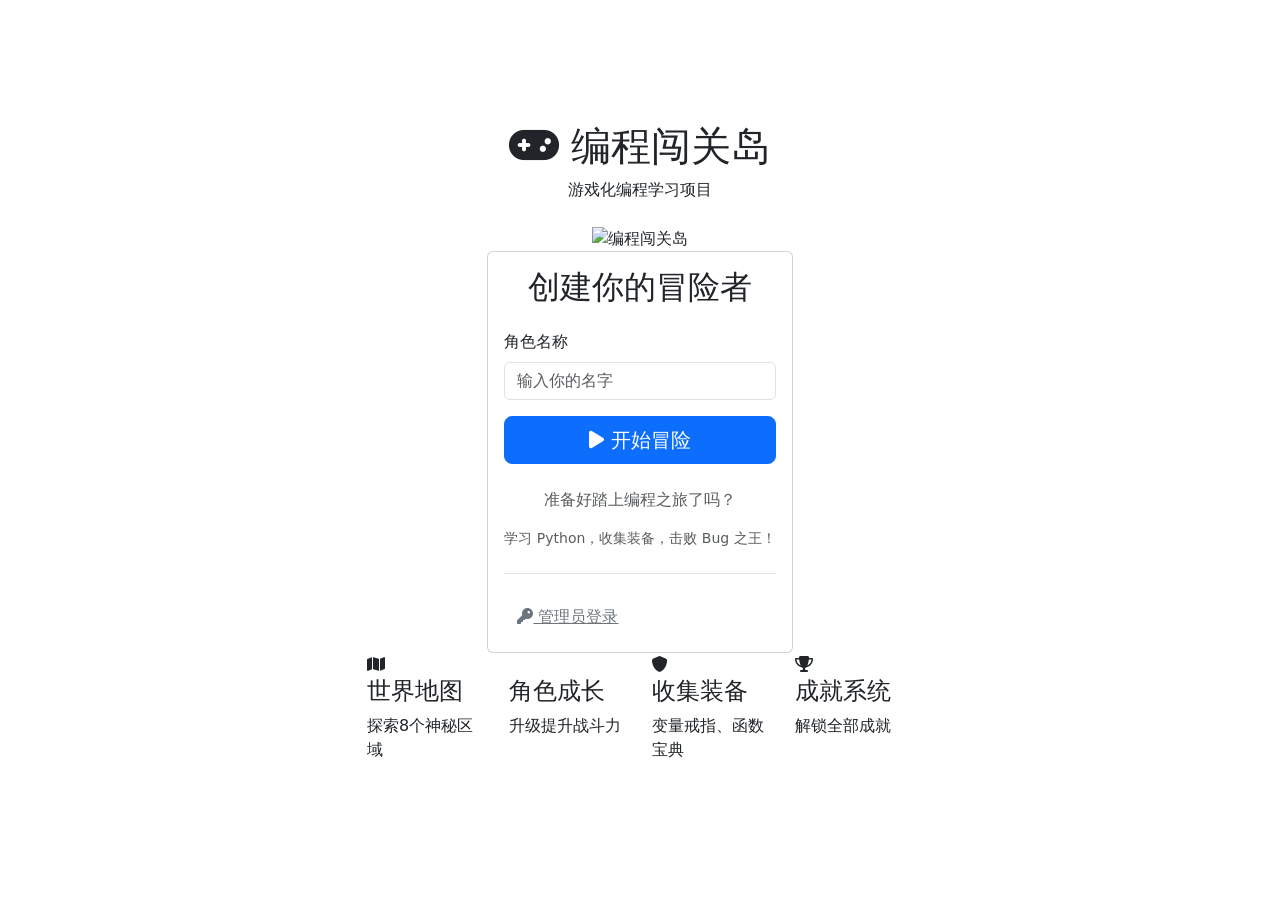
==== templates/index.html @ 4e12fe31 "Initial commit" ====
<!DOCTYPE html>
<html lang="zh-CN">
<head>
    <meta charset="UTF-8">
    <meta name="viewport" content="width=device-width, initial-scale=1.0">
    <title>编程闯关岛</title>
    <link href="https://cdn.bootcdn.net/ajax/libs/twitter-bootstrap/5.3.0/css/bootstrap.min.css" rel="stylesheet">
    <link href="https://cdn.bootcdn.net/ajax/libs/font-awesome/6.4.0/css/all.min.css" rel="stylesheet">
    <link rel="stylesheet" href="{{ url_for('static', filename='css/style.css') }}">
</head>
<body class="start-page">
    <div class="container min-vh-100 d-flex flex-column justify-content-center align-items-center">
        <div class="text-center mb-8">
            <h1 class="game-title">
                <i class="fas fa-gamepad text-yellow"></i>
                编程闯关岛
            </h1>
            <p class="subtitle">游戏化编程学习项目</p>
            <div class="mt-4">
                <img src="https://trae-api-cn.mchost.guru/api/ide/v1/text_to_image?prompt=pixel%20art%20island%20with%20coding%20symbols%20and%20adventure%20elements%20colorful%20retro%20style&image_size=square_hd" 
                     alt="编程闯关岛" class="island-image">
            </div>
        </div>
        
        <div class="card start-card">
            <div class="card-body">
                <h2 class="card-title text-center mb-4">创建你的冒险者</h2>
                
                <form id="newGameForm" class="mb-4">
                    <div class="mb-3">
                        <label for="playerName" class="form-label">角色名称</label>
                        <input type="text" class="form-control" id="playerName" placeholder="输入你的名字" maxlength="20">
                    </div>
                    
                    <button type="submit" class="btn btn-primary btn-lg w-100">
                        <i class="fas fa-play"></i> 开始冒险
                    </button>
                </form>
                
                <div class="text-center text-muted">
                    <p>准备好踏上编程之旅了吗？</p>
                    <p class="small">学习 Python，收集装备，击败 Bug 之王！</p>
                </div>
                
                <div class="mt-4 pt-4 border-top">
                    <button type="button" class="btn btn-link text-secondary" onclick="toggleAdminLogin()">
                        <i class="fas fa-key"></i> 管理员登录
                    </button>
                </div>
                
                <form id="adminLoginForm" class="mt-4 d-none">
                    <div class="mb-3">
                        <label for="adminUsername" class="form-label">管理员用户名</label>
                        <input type="text" class="form-control" id="adminUsername" placeholder="admin">
                    </div>
                    <div class="mb-3">
                        <label for="adminPassword" class="form-label">管理员密码</label>
                        <input type="password" class="form-control" id="adminPassword" placeholder="admin123">
                    </div>
                    <button type="submit" class="btn btn-warning btn-lg w-100">
                        <i class="fas fa-shield-alt"></i> 管理员登录
                    </button>
                </form>
            </div>
        </div>
        
        <div class="features mt-6">
            <div class="row g-4">
                <div class="col-md-3 feature-card">
                    <div class="icon-circle">
                        <i class="fas fa-map"></i>
                    </div>
                    <h4>世界地图</h4>
                    <p>探索8个神秘区域</p>
                </div>
                <div class="col-md-3 feature-card">
                    <div class="icon-circle">
                        <i class="fas fa-sword"></i>
                    </div>
                    <h4>角色成长</h4>
                    <p>升级提升战斗力</p>
                </div>
                <div class="col-md-3 feature-card">
                    <div class="icon-circle">
                        <i class="fas fa-shield"></i>
                    </div>
                    <h4>收集装备</h4>
                    <p>变量戒指、函数宝典</p>
                </div>
                <div class="col-md-3 feature-card">
                    <div class="icon-circle">
                        <i class="fas fa-trophy"></i>
                    </div>
                    <h4>成就系统</h4>
                    <p>解锁全部成就</p>
                </div>
            </div>
        </div>
    </div>
    
    <script src="https://cdn.bootcdn.net/ajax/libs/twitter-bootstrap/5.3.0/js/bootstrap.bundle.min.js"></script>
    <script>
        document.getElementById('newGameForm').addEventListener('submit', function(e) {
            e.preventDefault();
            const name = document.getElementById('playerName').value.trim() || '冒险者';
            
            fetch('/new_game', {
                method: 'POST',
                headers: { 'Content-Type': 'application/x-www-form-urlencoded' },
                body: `name=${encodeURIComponent(name)}`
            })
            .then(response => response.redirected ? window.location.href = response.url : response.json())
            .then(() => window.location.href = '/game');
        });
        
        function toggleAdminLogin() {
            const form = document.getElementById('adminLoginForm');
            form.classList.toggle('d-none');
        }
        
        document.getElementById('adminLoginForm').addEventListener('submit', function(e) {
            e.preventDefault();
            const username = document.getElementById('adminUsername').value.trim();
            const password = document.getElementById('adminPassword').value.trim();
            
            fetch('/admin_login', {
                method: 'POST',
                headers: { 'Content-Type': 'application/x-www-form-urlencoded' },
                body: `username=${encodeURIComponent(username)}&password=${encodeURIComponent(password)}`
            })
            .then(response => {
                if (response.redirected) {
                    window.location.href = response.url;
                } else {
                    return response.json();
                }
            })
            .then(data => {
                if (data && !data.success) {
                    alert(data.message);
                }
            });
        });
    </script>
</body>
</html>
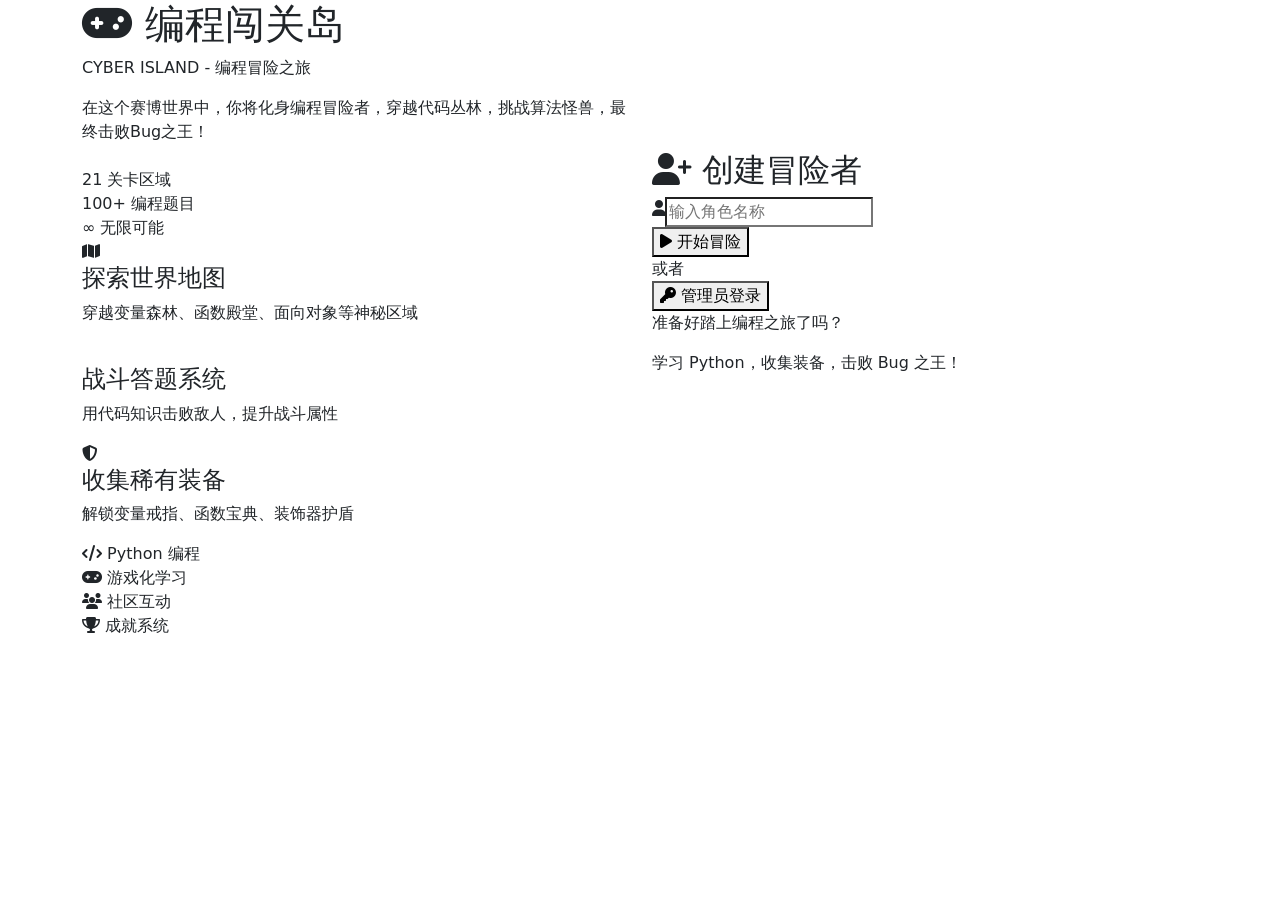
==== commit 656990af: "更新游戏功能：修复地图显示、优化装备系统、添加提示卷轴、管理员金币发放" ====
--- a/templates/index.html
+++ b/templates/index.html
@@ -9,90 +9,144 @@
     <link rel="stylesheet" href="{{ url_for('static', filename='css/style.css') }}">
 </head>
 <body class="start-page">
-    <div class="container min-vh-100 d-flex flex-column justify-content-center align-items-center">
-        <div class="text-center mb-8">
-            <h1 class="game-title">
-                <i class="fas fa-gamepad text-yellow"></i>
-                编程闯关岛
-            </h1>
-            <p class="subtitle">游戏化编程学习项目</p>
-            <div class="mt-4">
-                <img src="https://trae-api-cn.mchost.guru/api/ide/v1/text_to_image?prompt=pixel%20art%20island%20with%20coding%20symbols%20and%20adventure%20elements%20colorful%20retro%20style&image_size=square_hd" 
-                     alt="编程闯关岛" class="island-image">
+    <div class="cyber-bg"></div>
+    <div class="cyber-grid"></div>
+    <div class="cyber-scan"></div>
+    
+    <div class="container min-vh-100 py-8">
+        <div class="row align-items-center">
+            <div class="col-lg-6 cyber-left">
+                <div class="cyber-title-container">
+                    <div class="cyber-line"></div>
+                    <h1 class="game-title">
+                        <i class="fas fa-gamepad cyber-icon"></i>
+                        编程闯关岛
+                    </h1>
+                    <div class="cyber-line"></div>
+                </div>
+                <p class="subtitle">CYBER ISLAND - 编程冒险之旅</p>
+                
+                <div class="cyber-intro mt-6">
+                    <p class="intro-text">在这个赛博世界中，你将化身编程冒险者，穿越代码丛林，挑战算法怪兽，最终击败Bug之王！</p>
+                    <div class="stats-row mt-4">
+                        <div class="stat-box">
+                            <span class="stat-number">21</span>
+                            <span class="stat-label">关卡区域</span>
+                        </div>
+                        <div class="stat-box">
+                            <span class="stat-number">100+</span>
+                            <span class="stat-label">编程题目</span>
+                        </div>
+                        <div class="stat-box">
+                            <span class="stat-number">∞</span>
+                            <span class="stat-label">无限可能</span>
+                        </div>
+                    </div>
+                </div>
+                
+                <div class="cyber-features mt-8">
+                    <div class="feature-item">
+                        <div class="feature-icon cyber-cyan"><i class="fas fa-map"></i></div>
+                        <div class="feature-content">
+                            <h4>探索世界地图</h4>
+                            <p>穿越变量森林、函数殿堂、面向对象等神秘区域</p>
+                        </div>
+                    </div>
+                    <div class="feature-item">
+                        <div class="feature-icon cyber-purple"><i class="fas fa-sword"></i></div>
+                        <div class="feature-content">
+                            <h4>战斗答题系统</h4>
+                            <p>用代码知识击败敌人，提升战斗属性</p>
+                        </div>
+                    </div>
+                    <div class="feature-item">
+                        <div class="feature-icon cyber-green"><i class="fas fa-shield-alt"></i></div>
+                        <div class="feature-content">
+                            <h4>收集稀有装备</h4>
+                            <p>解锁变量戒指、函数宝典、装饰器护盾</p>
+                        </div>
+                    </div>
+                </div>
+            </div>
+            
+            <div class="col-lg-6 cyber-right">
+                <div class="cyber-card">
+                    <div class="card-glow"></div>
+                    <div class="card-corner tl"></div>
+                    <div class="card-corner tr"></div>
+                    <div class="card-corner bl"></div>
+                    <div class="card-corner br"></div>
+                    
+                    <div class="card-header cyber-header">
+                        <div class="header-line"></div>
+                        <h2><i class="fas fa-user-plus"></i> 创建冒险者</h2>
+                        <div class="header-line"></div>
+                    </div>
+                    
+                    <div class="card-body">
+                        <form id="newGameForm">
+                            <div class="input-group cyber-input">
+                                <div class="input-icon"><i class="fas fa-user"></i></div>
+                                <input type="text" id="playerName" placeholder="输入角色名称" maxlength="20" required>
+                            </div>
+                            
+                            <div id="playerStatus" class="player-status"></div>
+                            
+                            <button type="submit" class="cyber-btn">
+                                <span class="btn-text"><i class="fas fa-play"></i> <span id="btnText">开始冒险</span></span>
+                                <span class="btn-glow"></span>
+                            </button>
+                        </form>
+                        
+                        <div class="cyber-divider">
+                            <span class="divider-text">或者</span>
+                        </div>
+                        
+                        <button type="button" class="cyber-btn-secondary" onclick="toggleAdminLogin()">
+                            <i class="fas fa-key"></i> 管理员登录
+                        </button>
+                        
+                        <form id="adminLoginForm" class="admin-form d-none">
+                            <div class="input-group cyber-input">
+                                <div class="input-icon"><i class="fas fa-user-shield"></i></div>
+                                <input type="text" id="adminUsername" placeholder="用户名" required>
+                            </div>
+                            <div class="input-group cyber-input">
+                                <div class="input-icon"><i class="fas fa-lock"></i></div>
+                                <input type="password" id="adminPassword" placeholder="密码" required>
+                            </div>
+                            <button type="submit" class="cyber-btn admin-btn">
+                                <span class="btn-text"><i class="fas fa-shield-alt"></i> 管理员登录</span>
+                                <span class="btn-glow"></span>
+                            </button>
+                        </form>
+                        
+                        <div class="card-footer">
+                            <p>准备好踏上编程之旅了吗？</p>
+                            <p class="small-text">学习 Python，收集装备，击败 Bug 之王！</p>
+                        </div>
+                    </div>
+                </div>
             </div>
         </div>
         
-        <div class="card start-card">
-            <div class="card-body">
-                <h2 class="card-title text-center mb-4">创建你的冒险者</h2>
-                
-                <form id="newGameForm" class="mb-4">
-                    <div class="mb-3">
-                        <label for="playerName" class="form-label">角色名称</label>
-                        <input type="text" class="form-control" id="playerName" placeholder="输入你的名字" maxlength="20">
-                    </div>
-                    
-                    <button type="submit" class="btn btn-primary btn-lg w-100">
-                        <i class="fas fa-play"></i> 开始冒险
-                    </button>
-                </form>
-                
-                <div class="text-center text-muted">
-                    <p>准备好踏上编程之旅了吗？</p>
-                    <p class="small">学习 Python，收集装备，击败 Bug 之王！</p>
-                </div>
-                
-                <div class="mt-4 pt-4 border-top">
-                    <button type="button" class="btn btn-link text-secondary" onclick="toggleAdminLogin()">
-                        <i class="fas fa-key"></i> 管理员登录
-                    </button>
-                </div>
-                
-                <form id="adminLoginForm" class="mt-4 d-none">
-                    <div class="mb-3">
-                        <label for="adminUsername" class="form-label">管理员用户名</label>
-                        <input type="text" class="form-control" id="adminUsername" placeholder="admin">
-                    </div>
-                    <div class="mb-3">
-                        <label for="adminPassword" class="form-label">管理员密码</label>
-                        <input type="password" class="form-control" id="adminPassword" placeholder="admin123">
-                    </div>
-                    <button type="submit" class="btn btn-warning btn-lg w-100">
-                        <i class="fas fa-shield-alt"></i> 管理员登录
-                    </button>
-                </form>
-            </div>
-        </div>
-        
-        <div class="features mt-6">
-            <div class="row g-4">
-                <div class="col-md-3 feature-card">
-                    <div class="icon-circle">
-                        <i class="fas fa-map"></i>
-                    </div>
-                    <h4>世界地图</h4>
-                    <p>探索8个神秘区域</p>
-                </div>
-                <div class="col-md-3 feature-card">
-                    <div class="icon-circle">
-                        <i class="fas fa-sword"></i>
-                    </div>
-                    <h4>角色成长</h4>
-                    <p>升级提升战斗力</p>
-                </div>
-                <div class="col-md-3 feature-card">
-                    <div class="icon-circle">
-                        <i class="fas fa-shield"></i>
-                    </div>
-                    <h4>收集装备</h4>
-                    <p>变量戒指、函数宝典</p>
-                </div>
-                <div class="col-md-3 feature-card">
-                    <div class="icon-circle">
-                        <i class="fas fa-trophy"></i>
-                    </div>
-                    <h4>成就系统</h4>
-                    <p>解锁全部成就</p>
+        <div class="cyber-footer mt-12">
+            <div class="footer-grid">
+                <div class="footer-item">
+                    <i class="fas fa-code"></i>
+                    <span>Python 编程</span>
+                </div>
+                <div class="footer-item">
+                    <i class="fas fa-gamepad"></i>
+                    <span>游戏化学习</span>
+                </div>
+                <div class="footer-item">
+                    <i class="fas fa-users"></i>
+                    <span>社区互动</span>
+                </div>
+                <div class="footer-item">
+                    <i class="fas fa-trophy"></i>
+                    <span>成就系统</span>
                 </div>
             </div>
         </div>
@@ -100,33 +154,52 @@
     
     <script src="https://cdn.bootcdn.net/ajax/libs/twitter-bootstrap/5.3.0/js/bootstrap.bundle.min.js"></script>
     <script>
+        const playerNameInput = document.getElementById('playerName');
+        const playerStatus = document.getElementById('playerStatus');
+        const btnText = document.getElementById('btnText');
+        let playerExists = false;
+        
+        playerNameInput.addEventListener('input', function() {
+            const name = this.value.trim();
+            
+            if (!name) {
+                playerStatus.innerHTML = '';
+                btnText.textContent = '开始冒险';
+                playerExists = false;
+                return;
+            }
+            
+            fetch('/api/check_player', {
+                method: 'POST',
+                headers: { 'Content-Type': 'application/x-www-form-urlencoded' },
+                body: `name=${encodeURIComponent(name)}`
+            })
+            .then(response => response.json())
+            .then(data => {
+                playerExists = data.exists;
+                if (data.exists) {
+                    playerStatus.innerHTML = '<span class="text-success"><i class="fas fa-user-check"></i> 检测到已有角色，将直接登录</span>';
+                    btnText.textContent = '继续游戏';
+                } else {
+                    playerStatus.innerHTML = '<span class="text-info"><i class="fas fa-user-plus"></i> 新角色，将创建存档</span>';
+                    btnText.textContent = '开始冒险';
+                }
+            });
+        });
+        
         document.getElementById('newGameForm').addEventListener('submit', function(e) {
             e.preventDefault();
-            const name = document.getElementById('playerName').value.trim() || '冒险者';
+            const name = document.getElementById('playerName').value.trim();
+            
+            if (!name) {
+                alert('请输入角色名称');
+                return;
+            }
             
             fetch('/new_game', {
                 method: 'POST',
                 headers: { 'Content-Type': 'application/x-www-form-urlencoded' },
                 body: `name=${encodeURIComponent(name)}`
-            })
-            .then(response => response.redirected ? window.location.href = response.url : response.json())
-            .then(() => window.location.href = '/game');
-        });
-        
-        function toggleAdminLogin() {
-            const form = document.getElementById('adminLoginForm');
-            form.classList.toggle('d-none');
-        }
-        
-        document.getElementById('adminLoginForm').addEventListener('submit', function(e) {
-            e.preventDefault();
-            const username = document.getElementById('adminUsername').value.trim();
-            const password = document.getElementById('adminPassword').value.trim();
-            
-            fetch('/admin_login', {
-                method: 'POST',
-                headers: { 'Content-Type': 'application/x-www-form-urlencoded' },
-                body: `username=${encodeURIComponent(username)}&password=${encodeURIComponent(password)}`
             })
             .then(response => {
                 if (response.redirected) {
@@ -141,6 +214,35 @@
                 }
             });
         });
+        
+        function toggleAdminLogin() {
+            const form = document.getElementById('adminLoginForm');
+            form.classList.toggle('d-none');
+        }
+        
+        document.getElementById('adminLoginForm').addEventListener('submit', function(e) {
+            e.preventDefault();
+            const username = document.getElementById('adminUsername').value.trim();
+            const password = document.getElementById('adminPassword').value.trim();
+            
+            fetch('/admin_login', {
+                method: 'POST',
+                headers: { 'Content-Type': 'application/x-www-form-urlencoded' },
+                body: `username=${encodeURIComponent(username)}&password=${encodeURIComponent(password)}`
+            })
+            .then(response => {
+                if (response.redirected) {
+                    window.location.href = response.url;
+                } else {
+                    return response.json();
+                }
+            })
+            .then(data => {
+                if (data && !data.success) {
+                    alert(data.message);
+                }
+            });
+        });
     </script>
 </body>
 </html>
